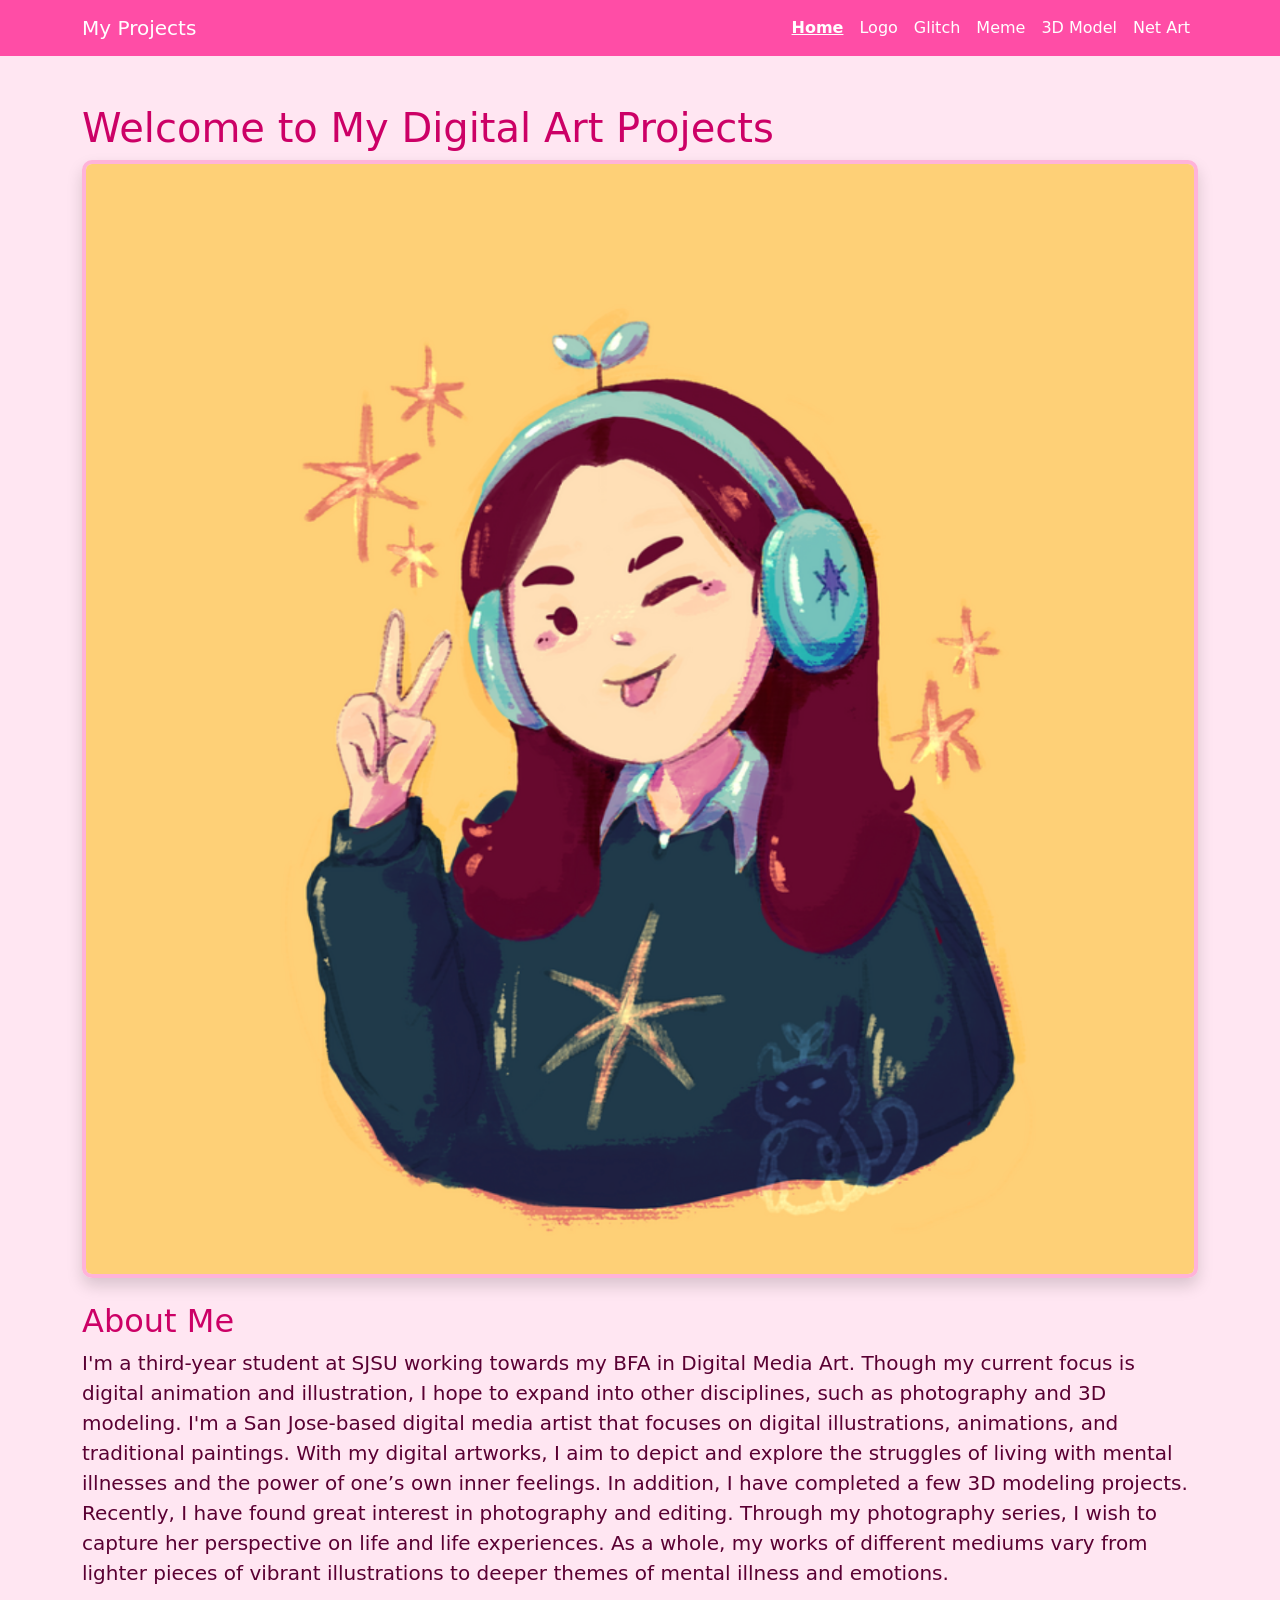
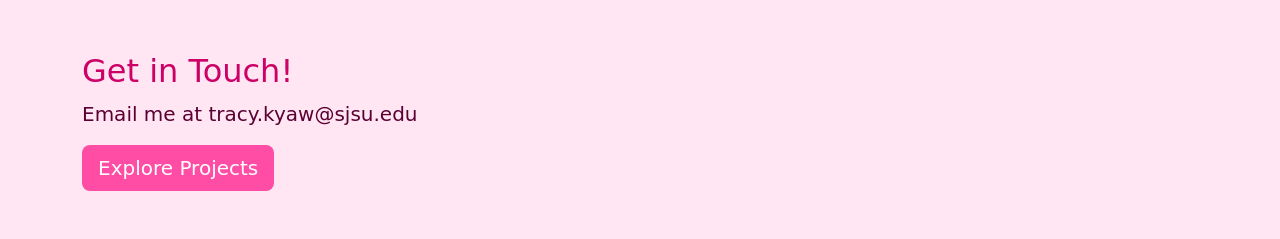
==== about.html @ 60b1d860 "Create about.html" ====
<!DOCTYPE html>
<html lang="en">
<head>
    <meta charset="UTF-8">
    <meta name="viewport" content="width=device-width, initial-scale=1">
    <title>Home</title>

    <!-- Bootstrap CSS -->
    <link href="https://cdn.jsdelivr.net/npm/bootstrap@5.3.2/dist/css/bootstrap.min.css" rel="stylesheet">
    <!-- Custom Pink Styles -->
    <link href="css/style.css" rel="stylesheet">
</head>
<body>

<!-- Navbar -->
<nav class="navbar navbar-expand-lg navbar-dark">
    <div class="container">
        <a class="navbar-brand" href="index.html">My Projects</a>
        <button class="navbar-toggler" type="button" data-bs-toggle="collapse" data-bs-target="#navbarNav">
            <span class="navbar-toggler-icon"></span>
        </button>

        <div class="collapse navbar-collapse" id="navbarNav">
            <ul class="navbar-nav ms-auto">
                <li class="nav-item"><a class="nav-link active" href="index.html">Home</a></li>
                <li class="nav-item"><a class="nav-link" href="logo.html">Logo</a></li>
                <li class="nav-item"><a class="nav-link" href="glitch.html">Glitch</a></li>
                <li class="nav-item"><a class="nav-link" href="meme.html">Meme</a></li>
                <li class="nav-item"><a class="nav-link" href="3dmodel.html">3D Model</a></li>
                <li class="nav-item"><a class="nav-link" href="netart.html">Net Art</a></li>
            </ul>
        </div>
    </div>
</nav>

<!-- Content -->
<div class="container py-5">
    <h1>Welcome to My Digital Art Projects</h1>
    <img src="pfp.png" class="img-fluid shadow" alt="Home Image">
    <br><br>
    <h2>About Me</h2>
    <p class="lead">I'm a third-year student at SJSU working towards my BFA in Digital Media Art. Though my current focus is digital animation and illustration, I hope to expand into other disciplines, such as photography and 3D modeling. I'm a San Jose-based digital media artist that focuses on digital illustrations, animations, and traditional paintings. With my digital artworks, I aim to depict and explore the struggles of living with mental illnesses and the power of one’s own inner feelings. In addition, I have completed a few 3D modeling projects. Recently, I have found great interest in photography and editing. Through my photography series, I wish to capture her perspective on life and life experiences. As a whole, my works of different mediums vary from lighter pieces of vibrant illustrations to deeper themes of mental illness and emotions.</p>
    <br><br>
    <h2>Get in Touch!</h2>
    <p class="lead">Email me at tracy.kyaw@sjsu.edu</p>
    <a href="logo.html" class="btn btn-pink btn-lg">Explore Projects</a>
</div>

<script src="https://cdn.jsdelivr.net/npm/bootstrap@5.3.2/dist/js/bootstrap.bundle.min.js"></script>
</body>
</html>
---- css/style.css ----
/* Global Pink Theme */
body {
    background-color: #ffe6f2; /* light pink */
    color: #5a0033;
}

/* Navbar */
.navbar {
    background-color: #ff4da6 !important; /* hot pink */
}

.nav-link,
.navbar-brand {
    color: white !important;
}

.nav-link.active {
    font-weight: bold;
    text-decoration: underline;
}

/* Content cards / images */
img {
    border: 4px solid #ffb3d9;
    border-radius: 10px;
}

/* Headings */
h1, h2, h3 {
    color: #cc0066;
}

/* Buttons */
.btn-pink {
    background-color: #ff4da6;
    color: white;
    border: none;
}
.btn-pink:hover {
    background-color: #ff1a8c;
}

/* Footer (if you want one later) */
footer {
    background-color: #ff4da6;
    color: white;
}
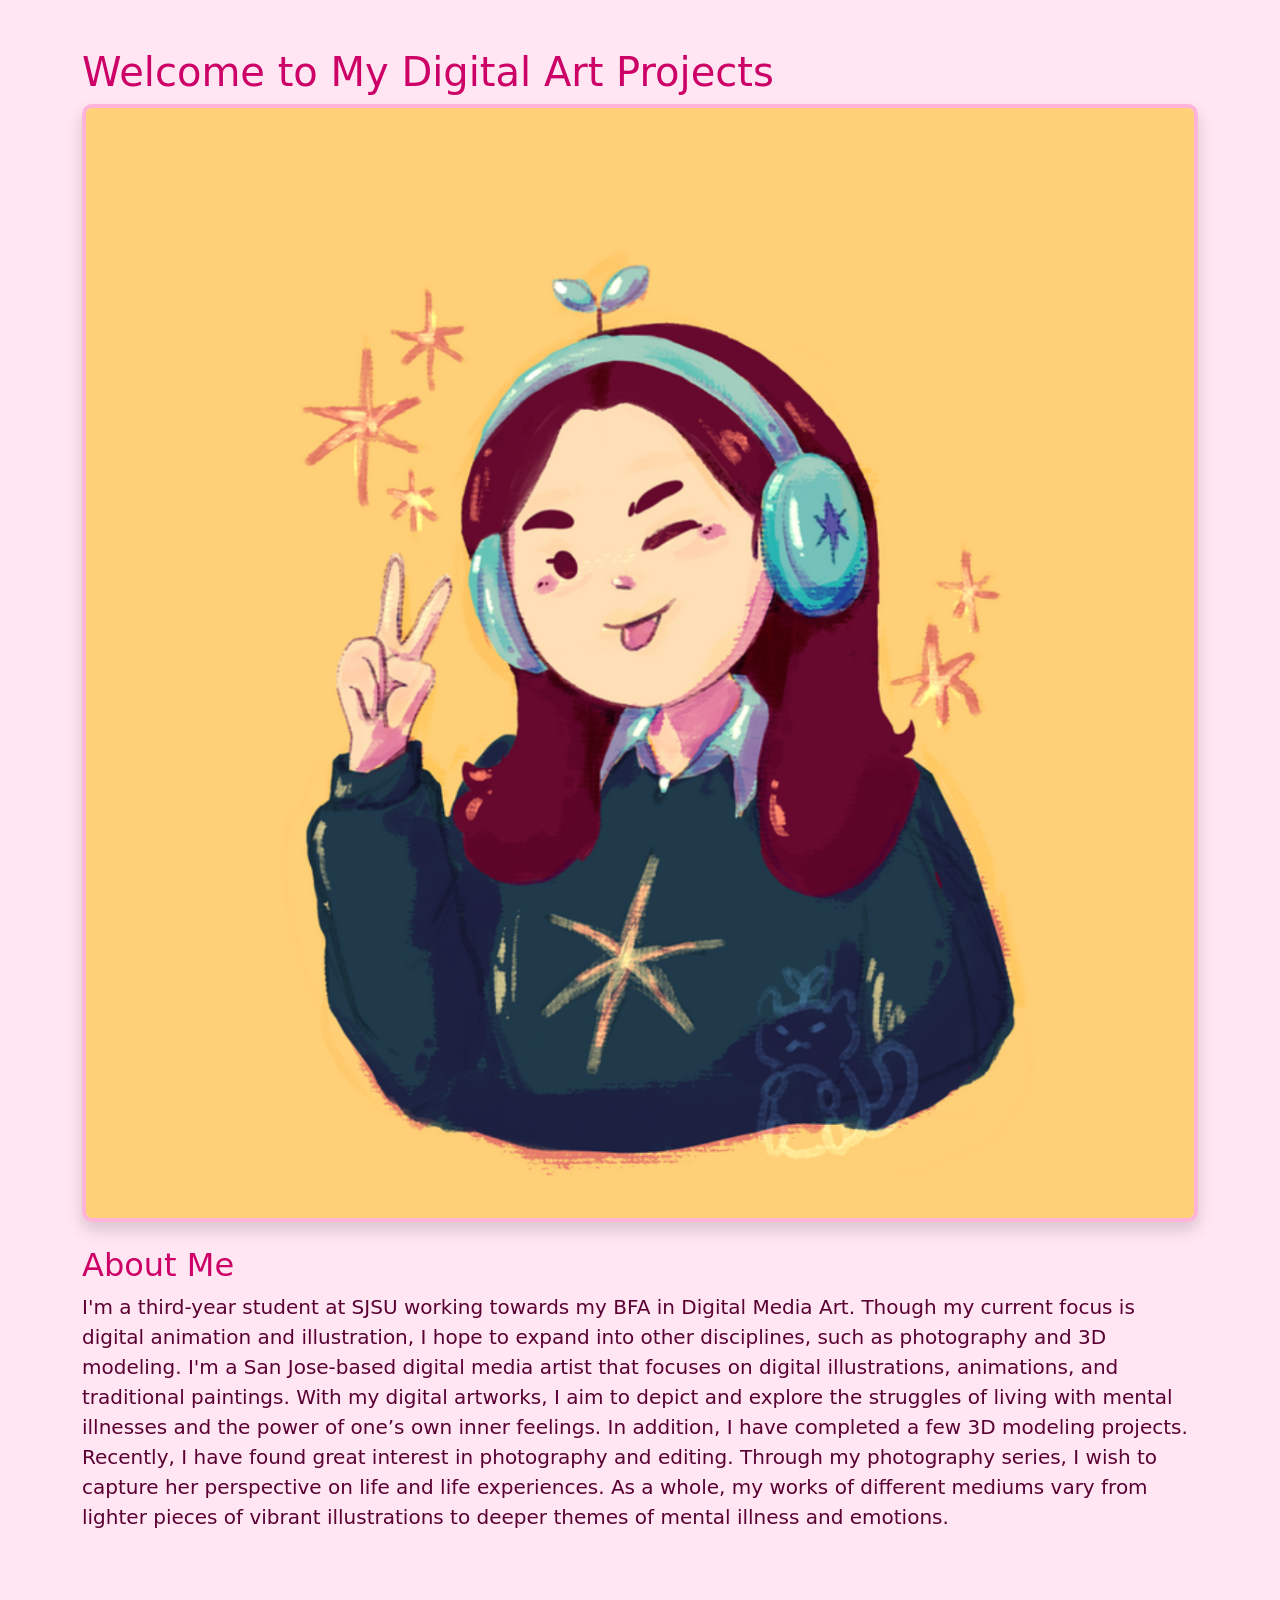
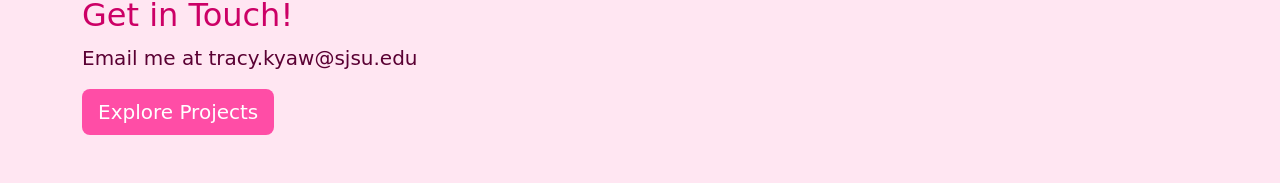
==== commit a5012afb: "Update about.html" ====
--- a/about.html
+++ b/about.html
@@ -11,28 +11,6 @@
     <link href="css/style.css" rel="stylesheet">
 </head>
 <body>
-
-<!-- Navbar -->
-<nav class="navbar navbar-expand-lg navbar-dark">
-    <div class="container">
-        <a class="navbar-brand" href="index.html">My Projects</a>
-        <button class="navbar-toggler" type="button" data-bs-toggle="collapse" data-bs-target="#navbarNav">
-            <span class="navbar-toggler-icon"></span>
-        </button>
-
-        <div class="collapse navbar-collapse" id="navbarNav">
-            <ul class="navbar-nav ms-auto">
-                <li class="nav-item"><a class="nav-link active" href="index.html">Home</a></li>
-                <li class="nav-item"><a class="nav-link" href="logo.html">Logo</a></li>
-                <li class="nav-item"><a class="nav-link" href="glitch.html">Glitch</a></li>
-                <li class="nav-item"><a class="nav-link" href="meme.html">Meme</a></li>
-                <li class="nav-item"><a class="nav-link" href="3dmodel.html">3D Model</a></li>
-                <li class="nav-item"><a class="nav-link" href="netart.html">Net Art</a></li>
-            </ul>
-        </div>
-    </div>
-</nav>
-
 <!-- Content -->
 <div class="container py-5">
     <h1>Welcome to My Digital Art Projects</h1>
